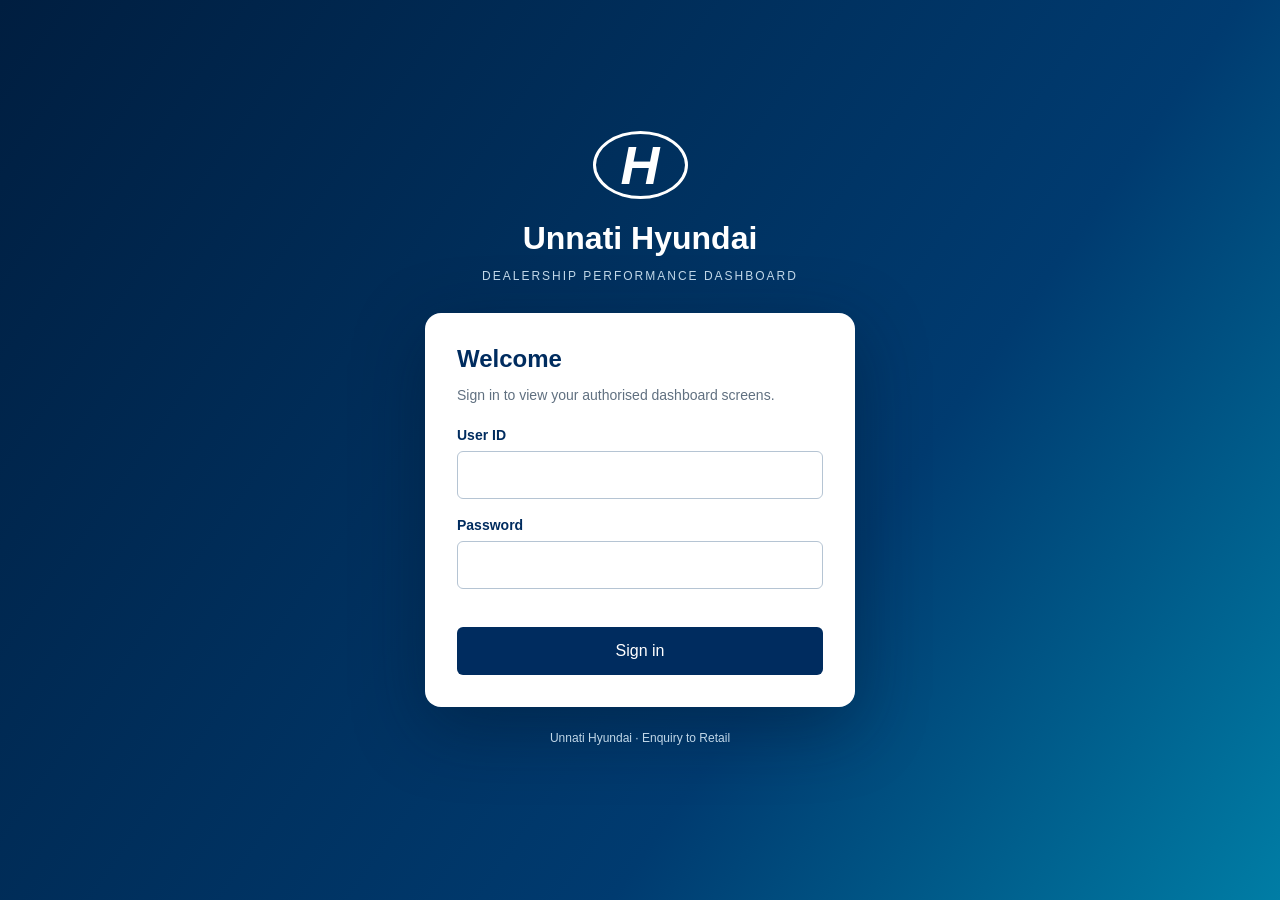
==== static/login.html @ 5659959c "Add files via upload" ====
<!doctype html><html lang="en"><head><meta charset="utf-8"><meta name="viewport" content="width=device-width,initial-scale=1"><title>Unnati Hyundai | Sign in</title><style>
*{box-sizing:border-box}body{margin:0;min-height:100vh;display:grid;place-items:center;font-family:Arial,sans-serif;background:linear-gradient(125deg,#001e40,#003b70 65%,#007da5);color:#fff;padding:24px}main{width:min(100%,430px)}.brand{text-align:center;margin-bottom:30px}.mark{font-size:54px;font-weight:bold;font-style:italic;border:3px solid #fff;border-radius:50%;width:95px;margin:auto}h1{font-size:32px;margin-bottom:8px}.brand p{color:#c0d7e8;letter-spacing:2px;font-size:12px}.card{background:#fff;border-radius:16px;padding:32px;color:#002c5f;box-shadow:0 20px 70px #00152a66}h2{margin:0 0 8px}.intro{color:#607080;font-size:14px;margin-bottom:24px}label{display:block;margin:18px 0 8px;font-size:14px;font-weight:600}input{width:100%;padding:14px;border:1px solid #b5c4d3;border-radius:6px;font-size:16px}input:focus{outline:2px solid #007fa8;outline-offset:2px}button{margin-top:24px;width:100%;border:0;border-radius:6px;background:#002c5f;color:white;padding:15px;font-size:16px;cursor:pointer}button:disabled{opacity:.6}#error{color:#b02121;font-size:14px;line-height:1.5}footer{text-align:center;color:#c0d7e8;font-size:12px;margin:24px}
</style></head><body><main><div class="brand"><div class="mark" aria-hidden="true">H</div><h1>Unnati Hyundai</h1><p>DEALERSHIP PERFORMANCE DASHBOARD</p></div><div class="card"><h2>Welcome</h2><p class="intro">Sign in to view your authorised dashboard screens.</p><form id="login"><label for="user">User ID</label><input id="user" name="user_id" autocomplete="username" required><label for="password">Password</label><input id="password" name="password" type="password" autocomplete="current-password" required><p id="error" role="alert"></p><button id="submit">Sign in</button></form></div><footer>Unnati Hyundai · Enquiry to Retail</footer></main><script>
document.getElementById('login').addEventListener('submit',async e=>{e.preventDefault();const b=document.getElementById('submit'),error=document.getElementById('error');b.disabled=true;error.textContent='';try{const r=await fetch('/api/auth/login',{method:'POST',body:new URLSearchParams(new FormData(e.target))});const data=await r.json();if(!r.ok)throw new Error(data.detail||'Unable to sign in.');window.location.replace('/');}catch(err){error.textContent=err.message;}finally{b.disabled=false;}});
</script></body></html>
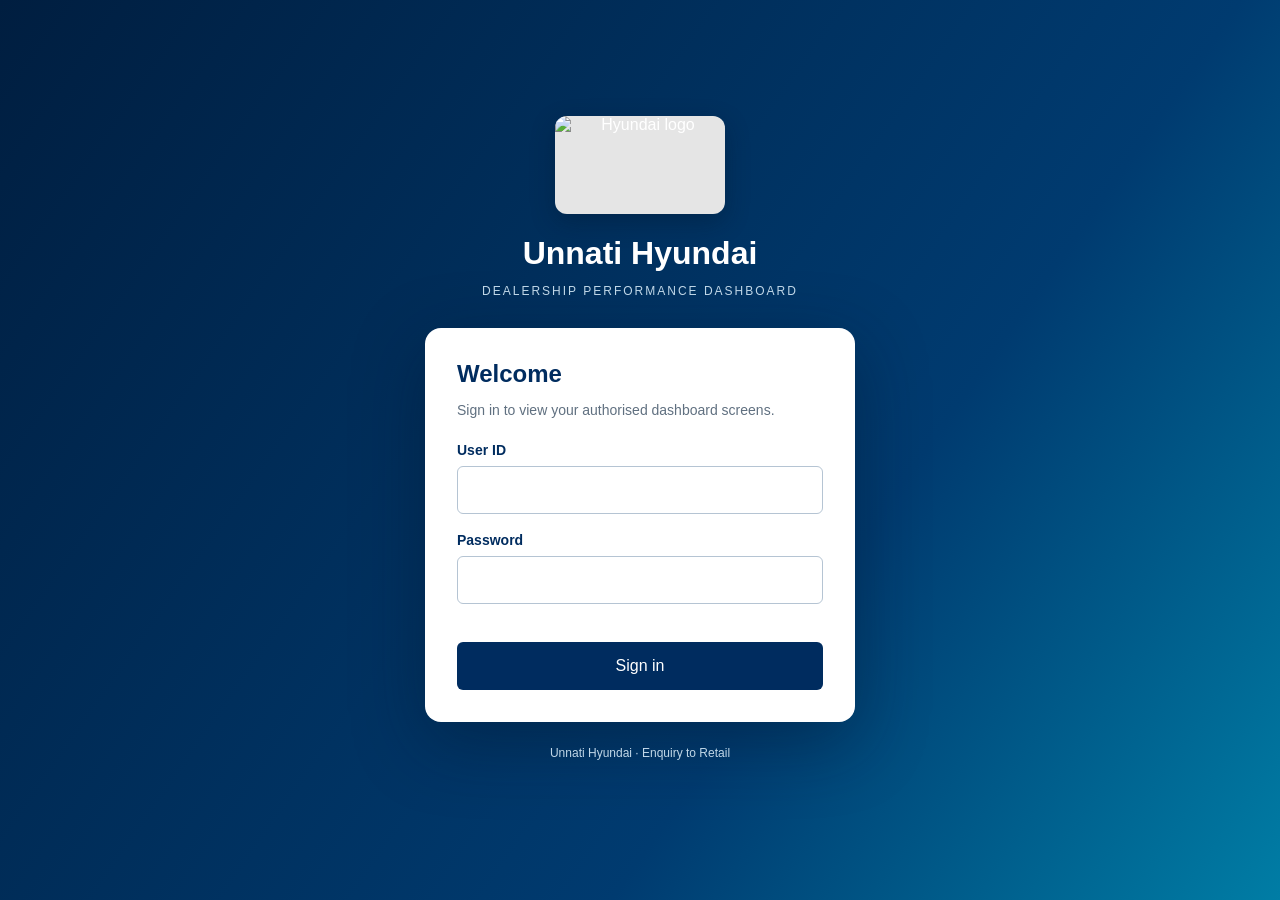
==== commit a16b5511: "Add files via upload" ====
--- a/static/login.html
+++ b/static/login.html
@@ -1,5 +1,5 @@
-<!doctype html><html lang="en"><head><meta charset="utf-8"><meta name="viewport" content="width=device-width,initial-scale=1"><title>Unnati Hyundai | Sign in</title><style>
-*{box-sizing:border-box}body{margin:0;min-height:100vh;display:grid;place-items:center;font-family:Arial,sans-serif;background:linear-gradient(125deg,#001e40,#003b70 65%,#007da5);color:#fff;padding:24px}main{width:min(100%,430px)}.brand{text-align:center;margin-bottom:30px}.mark{font-size:54px;font-weight:bold;font-style:italic;border:3px solid #fff;border-radius:50%;width:95px;margin:auto}h1{font-size:32px;margin-bottom:8px}.brand p{color:#c0d7e8;letter-spacing:2px;font-size:12px}.card{background:#fff;border-radius:16px;padding:32px;color:#002c5f;box-shadow:0 20px 70px #00152a66}h2{margin:0 0 8px}.intro{color:#607080;font-size:14px;margin-bottom:24px}label{display:block;margin:18px 0 8px;font-size:14px;font-weight:600}input{width:100%;padding:14px;border:1px solid #b5c4d3;border-radius:6px;font-size:16px}input:focus{outline:2px solid #007fa8;outline-offset:2px}button{margin-top:24px;width:100%;border:0;border-radius:6px;background:#002c5f;color:white;padding:15px;font-size:16px;cursor:pointer}button:disabled{opacity:.6}#error{color:#b02121;font-size:14px;line-height:1.5}footer{text-align:center;color:#c0d7e8;font-size:12px;margin:24px}
-</style></head><body><main><div class="brand"><div class="mark" aria-hidden="true">H</div><h1>Unnati Hyundai</h1><p>DEALERSHIP PERFORMANCE DASHBOARD</p></div><div class="card"><h2>Welcome</h2><p class="intro">Sign in to view your authorised dashboard screens.</p><form id="login"><label for="user">User ID</label><input id="user" name="user_id" autocomplete="username" required><label for="password">Password</label><input id="password" name="password" type="password" autocomplete="current-password" required><p id="error" role="alert"></p><button id="submit">Sign in</button></form></div><footer>Unnati Hyundai · Enquiry to Retail</footer></main><script>
+<!doctype html><html lang="en"><head><meta charset="utf-8"><meta name="viewport" content="width=device-width,initial-scale=1"><title>Unnati Hyundai | Sign in</title><link rel="icon" type="image/png" href="/logo.png"><style>
+*{box-sizing:border-box}body{margin:0;min-height:100vh;display:grid;place-items:center;font-family:Arial,sans-serif;background:linear-gradient(125deg,#001e40,#003b70 65%,#007da5);color:#fff;padding:24px}main{width:min(100%,430px)}.brand{text-align:center;margin-bottom:30px}.mark{width:170px;aspect-ratio:528/305;margin:0 auto 18px;border-radius:12px;overflow:hidden;background:#e5e5e5;box-shadow:0 8px 24px #00152a55}.mark img{width:100%;height:100%;object-fit:contain;display:block}h1{font-size:32px;margin-bottom:8px}.brand p{color:#c0d7e8;letter-spacing:2px;font-size:12px}.card{background:#fff;border-radius:16px;padding:32px;color:#002c5f;box-shadow:0 20px 70px #00152a66}h2{margin:0 0 8px}.intro{color:#607080;font-size:14px;margin-bottom:24px}label{display:block;margin:18px 0 8px;font-size:14px;font-weight:600}input{width:100%;padding:14px;border:1px solid #b5c4d3;border-radius:6px;font-size:16px}input:focus{outline:2px solid #007fa8;outline-offset:2px}button{margin-top:24px;width:100%;border:0;border-radius:6px;background:#002c5f;color:white;padding:15px;font-size:16px;cursor:pointer}button:disabled{opacity:.6}#error{color:#b02121;font-size:14px;line-height:1.5}footer{text-align:center;color:#c0d7e8;font-size:12px;margin:24px}
+</style></head><body><main><div class="brand"><div class="mark"><img src="/logo.png" alt="Hyundai logo"></div><h1>Unnati Hyundai</h1><p>DEALERSHIP PERFORMANCE DASHBOARD</p></div><div class="card"><h2>Welcome</h2><p class="intro">Sign in to view your authorised dashboard screens.</p><form id="login"><label for="user">User ID</label><input id="user" name="user_id" autocomplete="username" required><label for="password">Password</label><input id="password" name="password" type="password" autocomplete="current-password" required><p id="error" role="alert"></p><button id="submit">Sign in</button></form></div><footer>Unnati Hyundai · Enquiry to Retail</footer></main><script>
 document.getElementById('login').addEventListener('submit',async e=>{e.preventDefault();const b=document.getElementById('submit'),error=document.getElementById('error');b.disabled=true;error.textContent='';try{const r=await fetch('/api/auth/login',{method:'POST',body:new URLSearchParams(new FormData(e.target))});const data=await r.json();if(!r.ok)throw new Error(data.detail||'Unable to sign in.');window.location.replace('/');}catch(err){error.textContent=err.message;}finally{b.disabled=false;}});
 </script></body></html>
